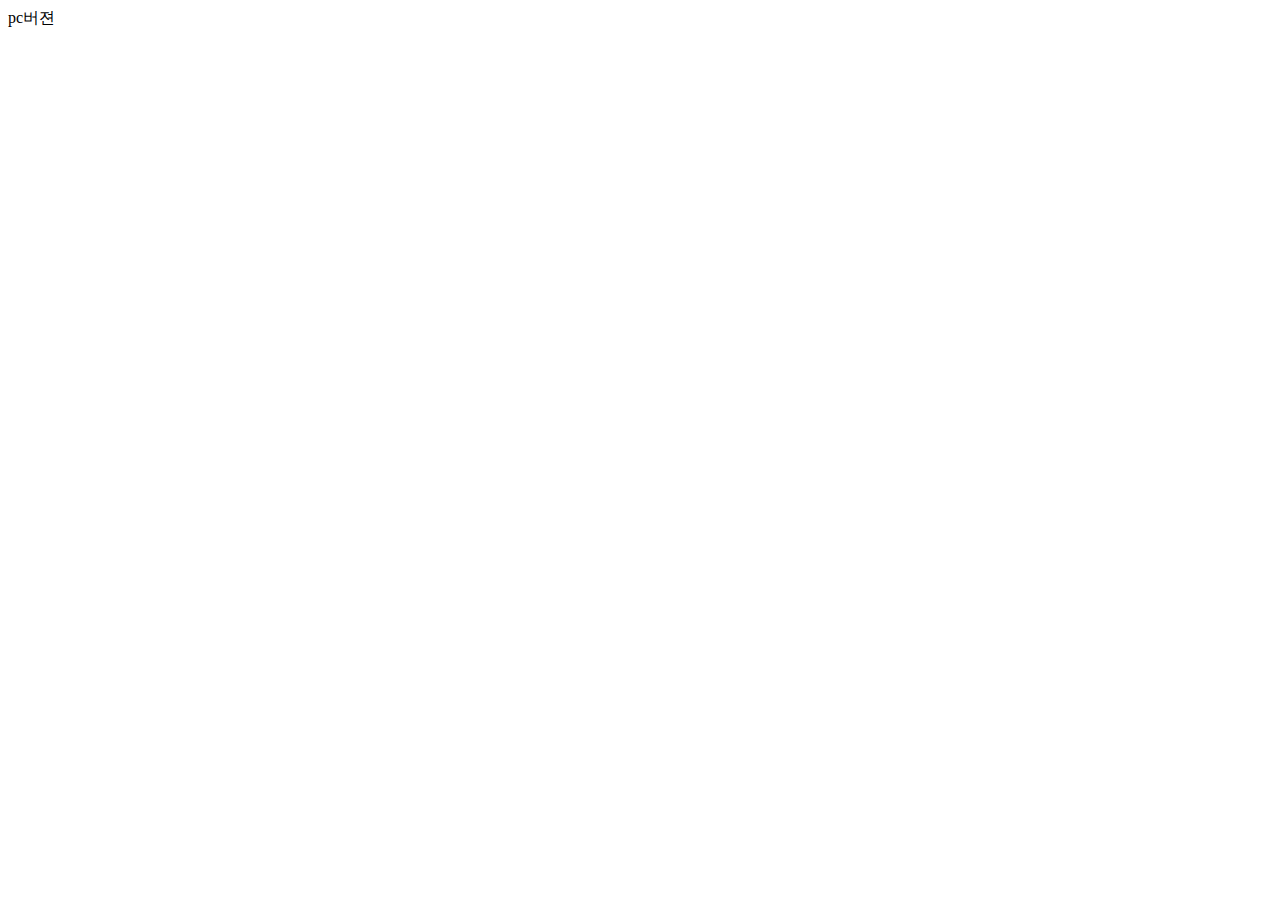
==== index.html @ 4333fe7d "Add files via upload" ====
<!DOCTYPE html>
<html lang="ko">
<head>
    <meta charset="UTF-8">
    <meta name="viewport" content="width=device-width, initial-scale=1.0">
    <title>Document</title>
    <script>
        var scrWidth=screen.width;
        // alert(scrWidth);
        if(scrWidth>=360 && scrWidth<1280){
            location.replace('mo_web.html');
        }else if(scrWidth>=1280){
            location.replace('pc_web.html');
        }else{
            document.querySelector('body').innerHTML='<h1>지원하지 않는 브라우저입니다.</h1>';
        }
    </script>
</head>
<body>
    
</body>
</html>
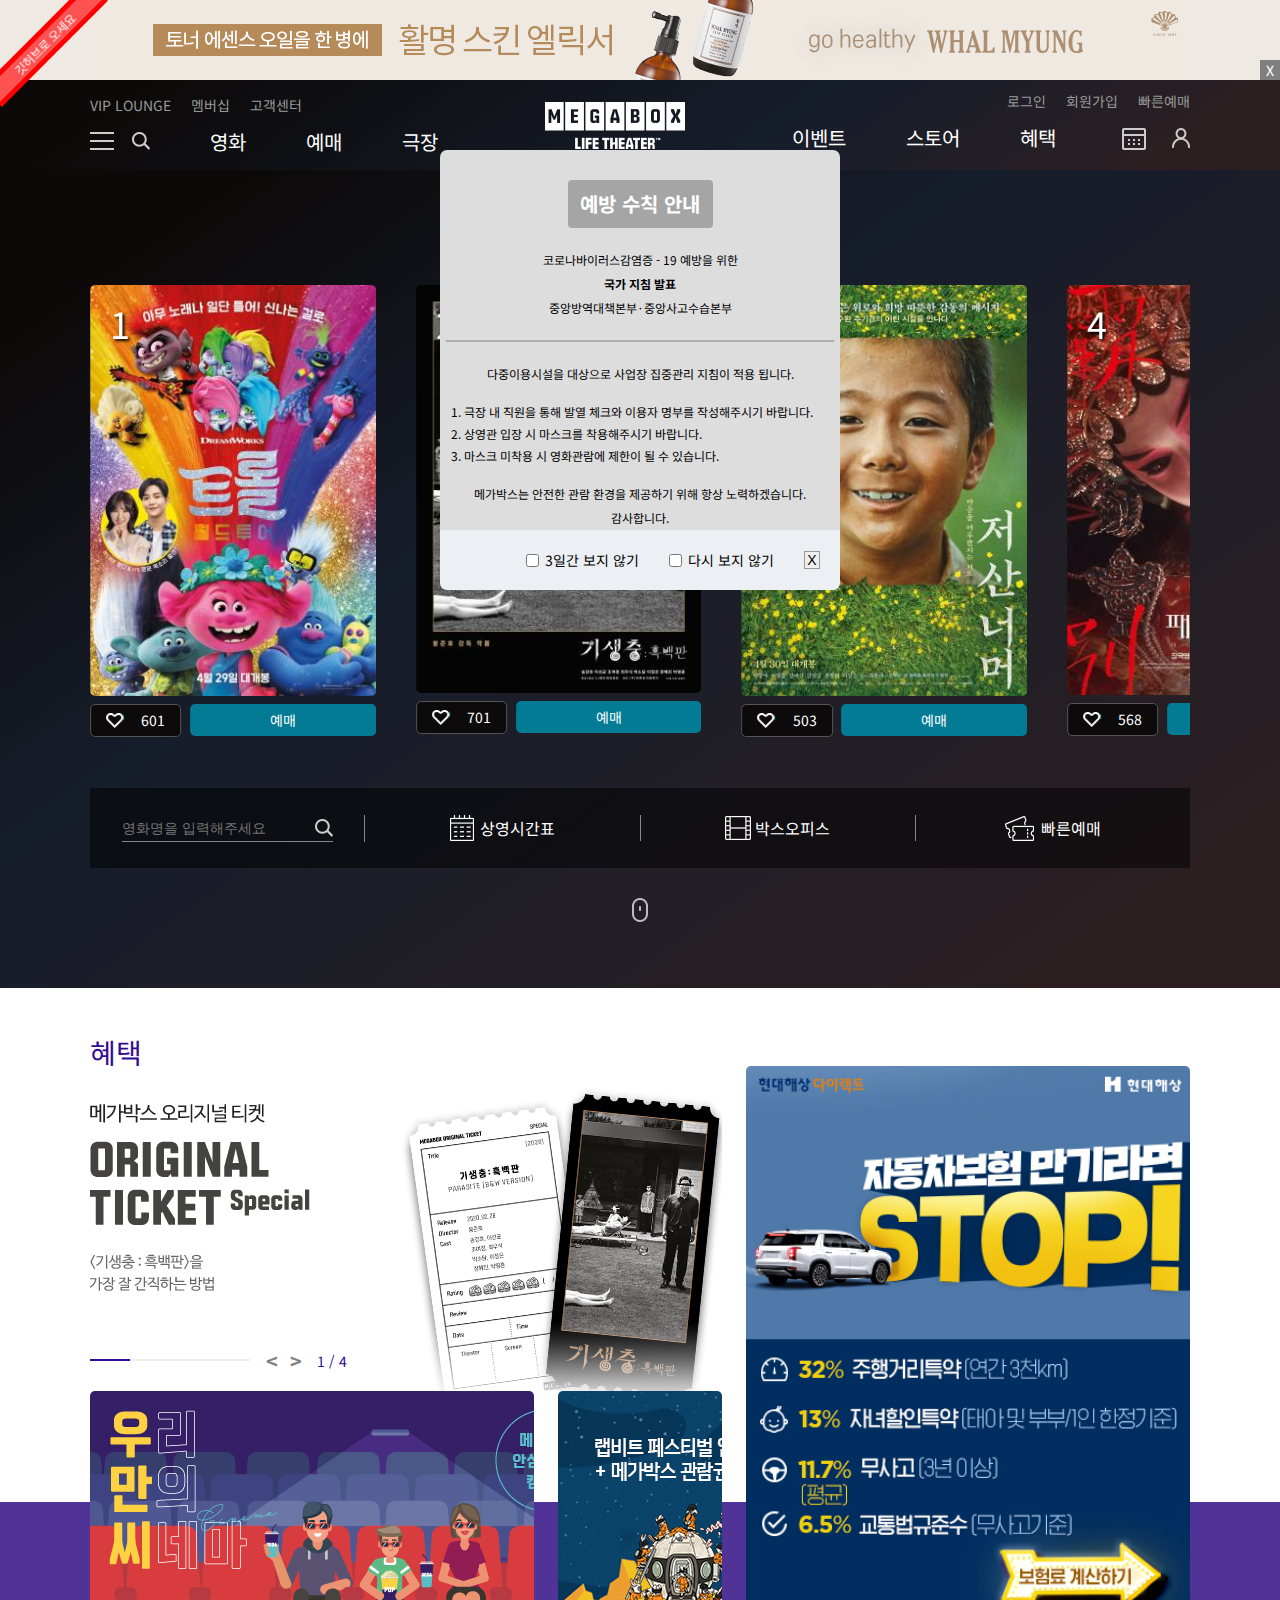
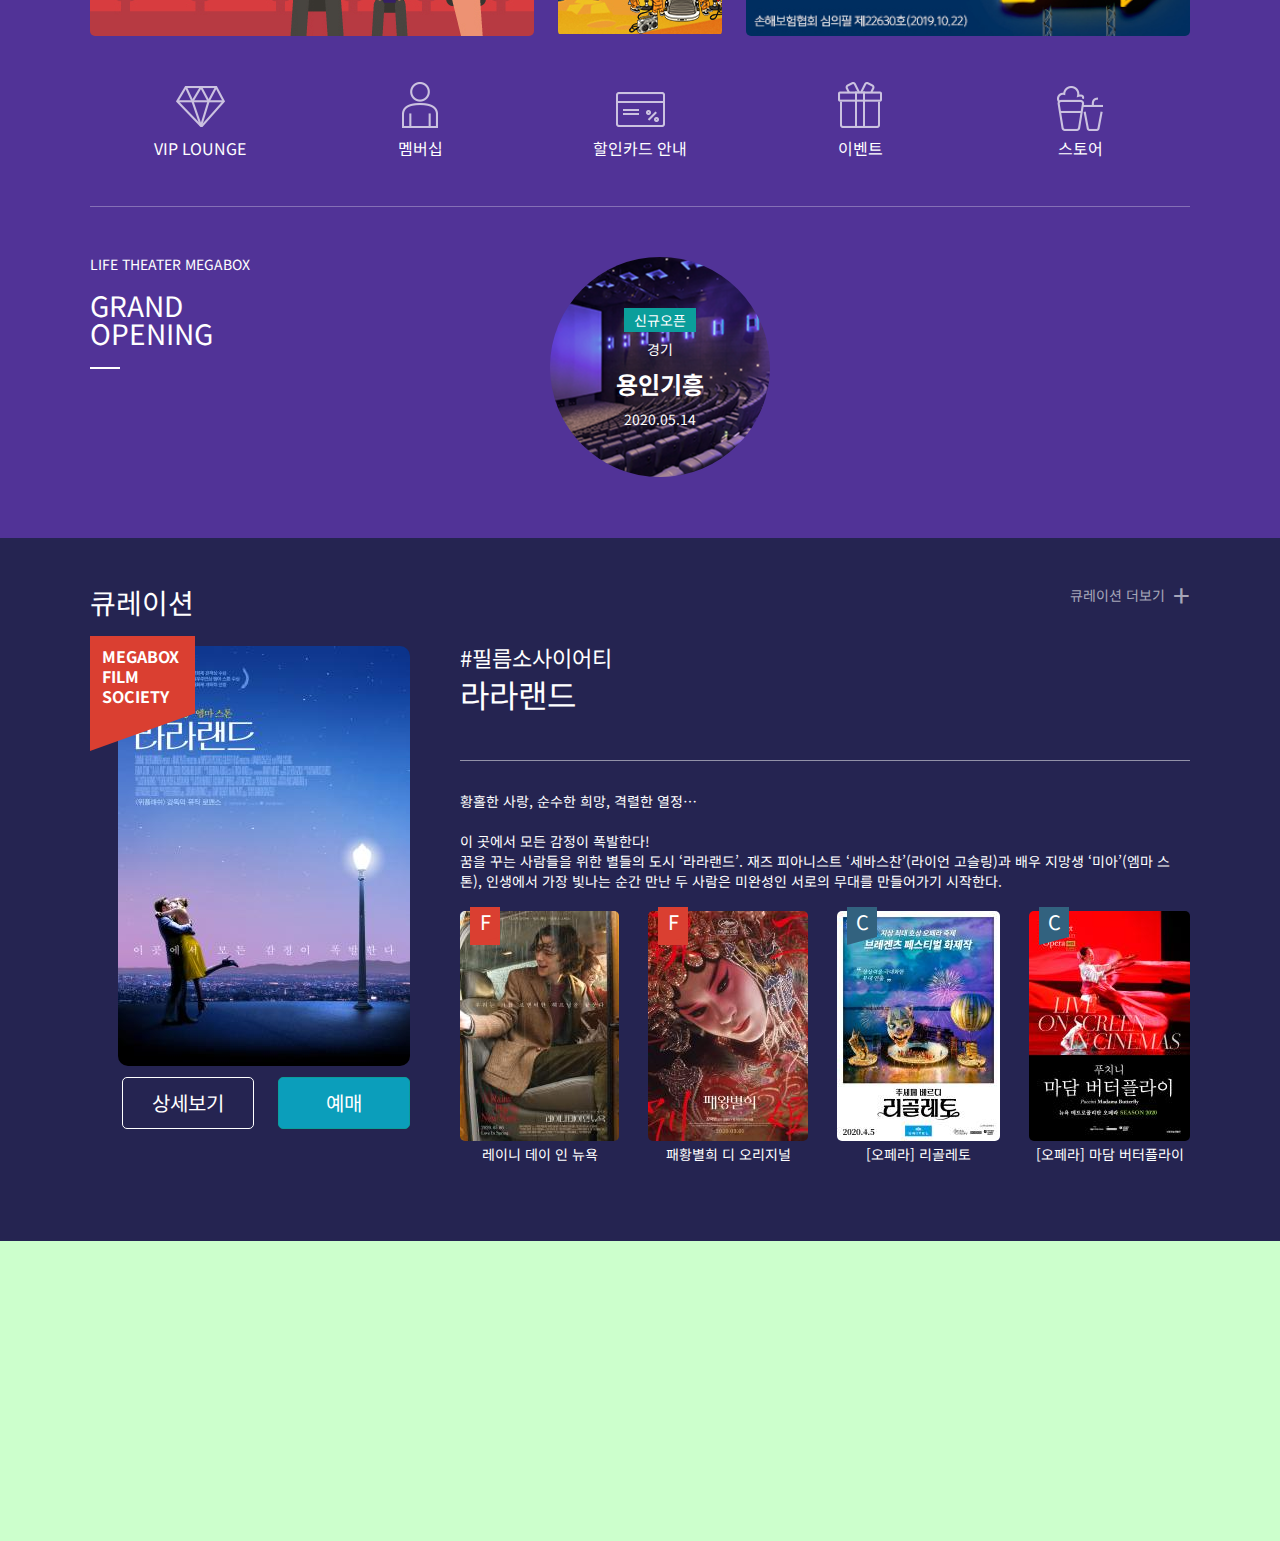
==== commit 146b79a2: "Add files via upload" ====
--- a/index.html
+++ b/index.html
@@ -1,22 +1,23 @@
 <!DOCTYPE html>
 <html lang="ko">
 <head>
-    <meta charset="UTF-8">
-    <meta name="viewport" content="width=device-width, initial-scale=1.0">
-    <title>Document</title>
-    <script>
-        var scrWidth=screen.width;
-        // alert(scrWidth);
-        if(scrWidth>=360 && scrWidth<1280){
-            location.replace('mo_web.html');
-        }else if(scrWidth>=1280){
-            location.replace('pc_web.html');
-        }else{
-            document.querySelector('body').innerHTML='<h1>지원하지 않는 브라우저입니다.</h1>';
-        }
-    </script>
+  <meta charset="UTF-8">
+  <meta name="viewport" content="width=device-width, initial-scale=1.0">
+  <title>Document</title>
+ 
 </head>
 <body>
-    
+  <h1 id="h1"></h1>
 </body>
+ <script>
+    var scrWidth=screen.width;
+    // alert(scrWidth);
+    if(scrWidth>=360 && scrWidth<1280){
+      location.replace('mobile_web.html');
+    }else if(scrWidth>=1280){
+      location.replace('pc_web.html');
+    }else{
+      document.getElementById('h1').innerHTML='<h1>지원하지 않는 브라우저 입니다.</h1>';
+    }
+  </script>
 </html>